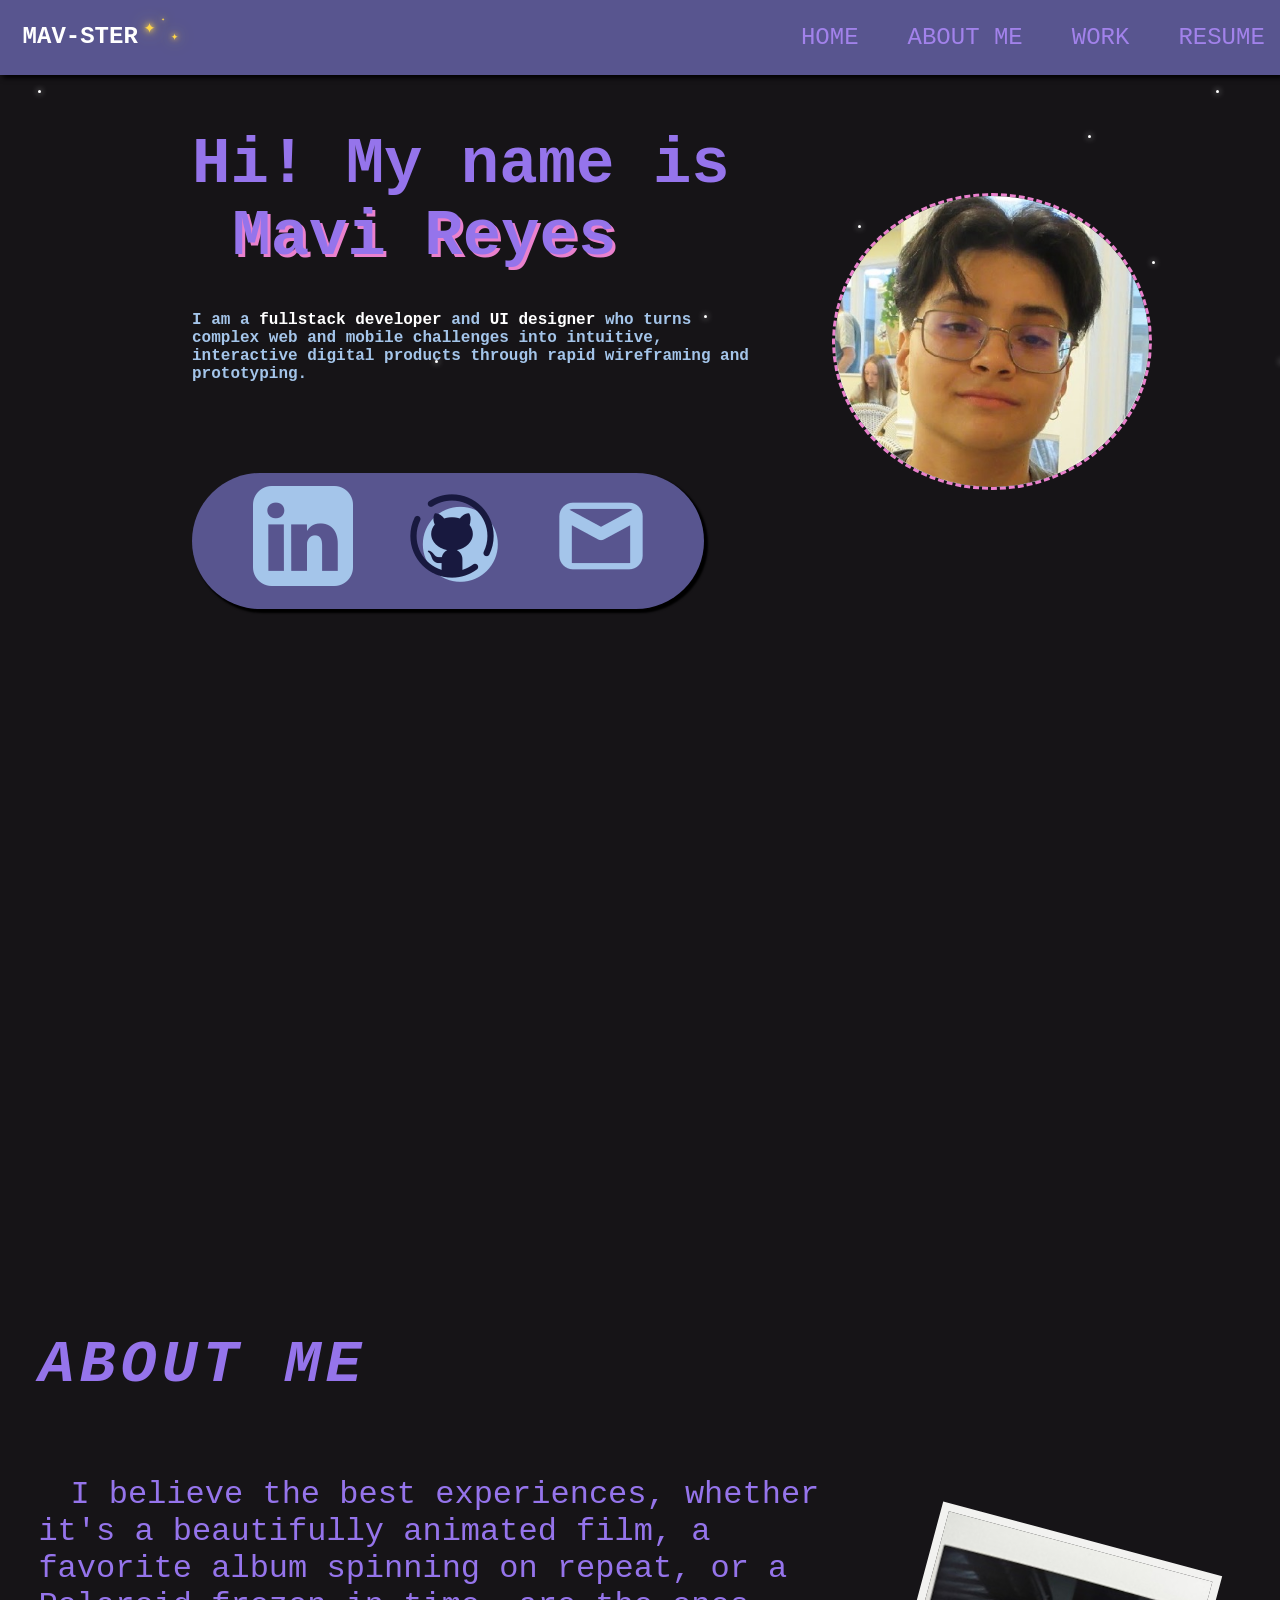
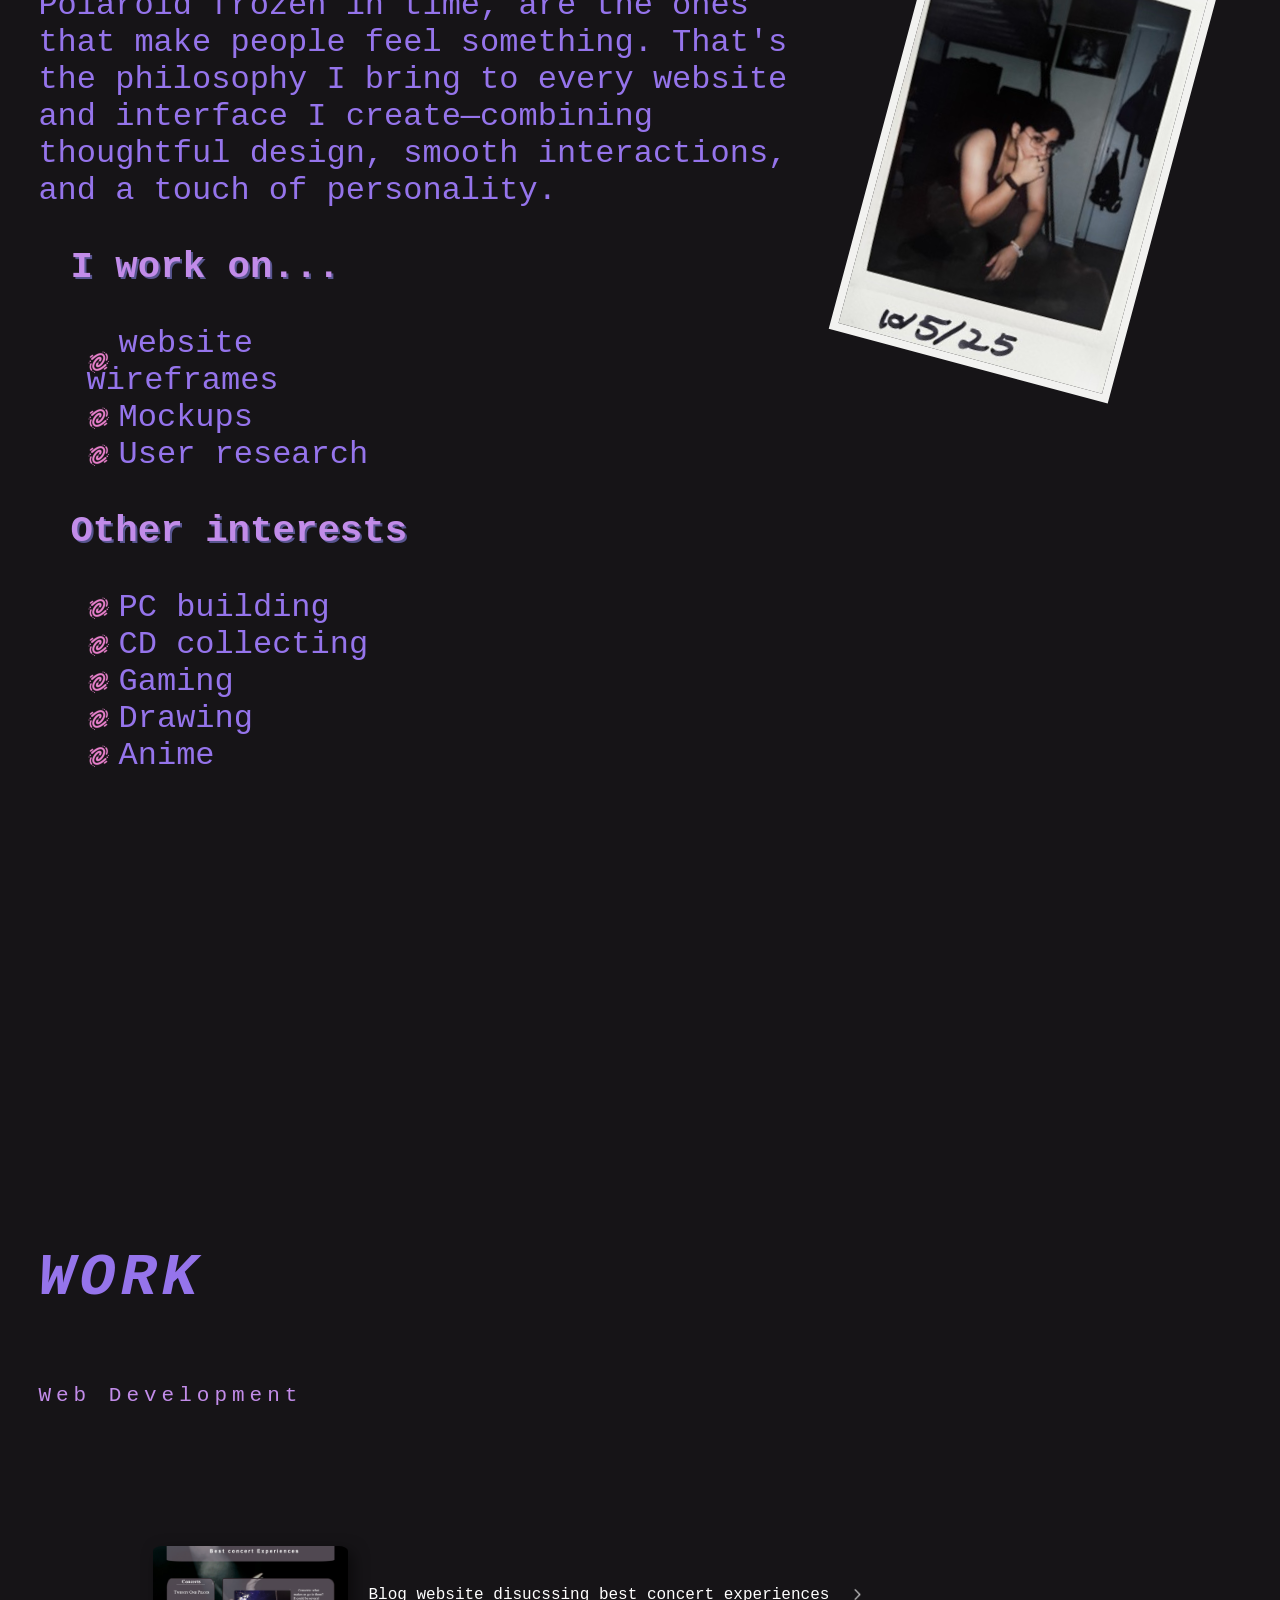
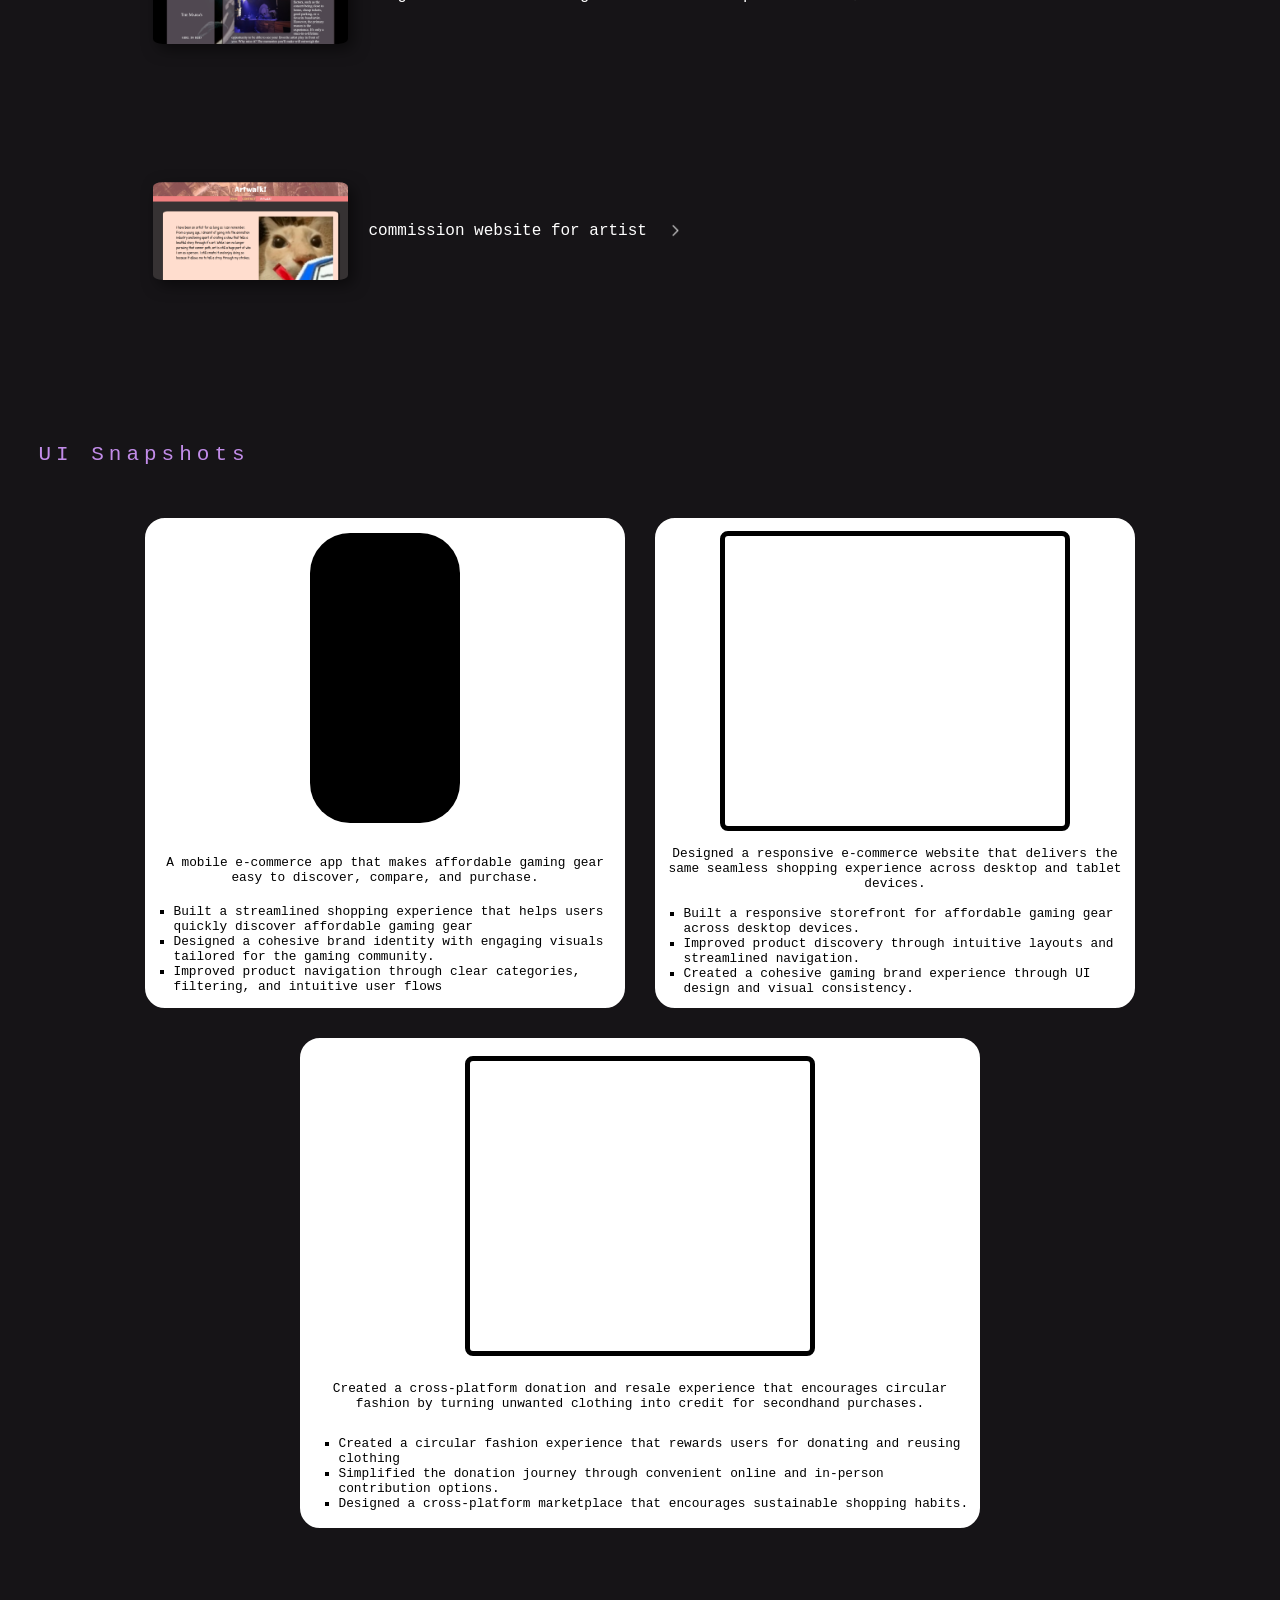
==== index.html @ 976f4dbd "Add files via upload" ====
<!doctype html>
<html>
<head>
<link rel="stylesheet" type="text/css" href="stylesheet.css">
<meta charset="utf-8">
<meta name="viewport" content="width=device-width, initial-scale=1.0">
<title>E-portfolio</title>
</head>

<body>
	<!--
	#CABFE6
		#58558F
		#C28CE9
		#A282EB
		#A4C5EA
		#EA81CD
COLOR PALLETE
-->
<header>
	<h2 id="logo">MAV-STER<span class="star">✦</span><span id="second"><span class="star">✦</span></span><span><span id="third" class="star">✦</span></span></h2>
	<nav>
		<ul>
			<li><a class="underline" href="#top">HOME</a></li>
			<li><a  class="underline" href="#about">ABOUT ME</a></li>
			<li><a class="underline" href="#projects">WORK</a></li>
			<li><a class="underline" href="Mavi-R-Resume.pdf" download="Mavi_R.pdf" title="Resume download">RESUME</a></li>
		</ul>
	</nav>
</header>
	<br id="top"><br><br>
			<img  id="me" src="images/mefr.png" alt="muah">
<h1 id="name">Hi! My name is <br><span id="shadow">Mavi Reyes</span></h1> <!--Maybe I'll animate my name?-->
	<h3 id="position">I am a <span class="role">fullstack developer</span> and <span  class="role">UI designer</span> who turns complex web and mobile challenges into intuitive, interactive digital products through rapid wireframing and prototyping.

</h3>
	<!--<img> of my face, I'll make the photo round-->
	
	<br><br><br><br><br>
<div id="socials-wrapper">
	<ul>
  		<li id="linked"><a href="https://www.linkedin.com/in/mavi-reyes-328201373" title="LINKEDIN profile" target="_blank"><img class="social" src="images/linkedin.png" alt="linked" ></a></li>
  		<li><a href="https://github.com/Mav-ster" title="Github Profile" target="_blank"><img class="social" src="images/github.png" alt="git"  ></a></li>
  		<li><a href="mailto:mavireyes24@gmail.com" title="Email"><img class="social" src="images/gmail.png" alt="email" ></a></li>
	</ul>
</div><!--Customize to make horizantal and make them glow when hovered over -->
	<br><br><br><br><br><br><br><br><br><br><br><br><br><br><br><br><br><br><br><br><br><br><br><br><br><br><br><br><br ><br><br><br><br><br id="about"><br><br><br><br>

	
		<h1 class="more"><i>ABOUT ME</i></h1>
<div id="details-wrapper">
	
	<img  id="poloroid" src="images/1-smalls.jpeg" alt="poloroid1">
	
<p>I believe the best experiences, whether it's a beautifully animated film, a favorite album spinning on repeat, or a Polaroid frozen in time, are the ones that make people feel something. That's the philosophy I bring to every website and interface I create—combining thoughtful design, smooth interactions, and a touch of personality.</p>
	<br>
	
	<h3>I work on...</h3>
	<br>
	<ul>
		<li>website wireframes</li>
		<li>Mockups</li>
		<li>User research</li>
	</ul>
	<br>
<h3><b>Other interests</b></h3>
	<br>
	<ul>
		<li>PC building</li>
		<li>CD collecting</li>
		<li>Gaming</li>
		<li>Drawing</li>
		<li>Anime</li>
	</ul>
</div>
	<br><br><br><br><br><br><br><br><br><br><br><br><br><br><br><br><br><br><br><br><br><br><br><br><br><br><br><br><br><br><br><br><br><br><br><br><br><br><br><br><br><br><br><br><br><br><br><br><br><br><br><br><br><br><br><br><br><br><br><br><br><br><br><br><br><br><br><br><br><br><br ><br><br id="projects"><br><br><br>
	
		<span><h1 class="more"><i>WORK</i></h1></span>
	
		<p class="more"><small>Web Development</small></p>

	<ul id="work">
		<li><a href="final2/final.html" title="project one" target="_blank"><img src="images/blog.png" alt="concerts"> Blog website disucssing best concert experiences<img class="enlarge" src="images/enlarge.png" alt="enlarge"></a></li>
		<li><a href="final/final.php" title="project two"><img src="images/commission.png" alt="drawings"> commission website for artist<img class="enlarge" src="images/enlarge.png" alt="enlarge"></a></li>
	</ul>
		<p class="more"><small>UI Snapshots</small></p>
	<div class="ui-container">
		<div class="box">
			<div id="gif">
			<video id="gif-vid" autoplay muted loop playsinline>
				<source src="vids/mockup1.mp4" type="video/mp4">
				Your browser does not the video tag.
				</video></div>
			<p  class="summary">A mobile e-commerce app that makes affordable gaming gear easy to discover, compare, and purchase.</p>
			<ul>
				<li>Built a streamlined shopping experience that helps users quickly discover affordable gaming gear</li>
				<li>Designed a cohesive brand identity with engaging visuals tailored for the gaming community.</li>
				<li>Improved product navigation through clear categories, filtering, and intuitive user flows</li>
			</ul>
			<!--<p><a class="study" href="#">View case study</a></p> -->
		</div>
		<div class="box">
			<div class="gif">
				<video class="gif-vids" autoplay muted loop playsinline>
				<source src="vids/mockup2.mp4" type="video/mp4">
				Your browser does not the video tag.
				</video>
			</div>
			<p  class="summary">Designed a responsive e-commerce website that delivers the same seamless shopping experience across desktop and tablet devices.</p>
			<ul>
				<li>Built a responsive storefront for affordable gaming gear across desktop devices.</li>
				<li>Improved product discovery through intuitive layouts and streamlined navigation.</li>
				<li>Created a cohesive gaming brand experience through UI design and visual consistency.</li>
			</ul>
			<!--<p><a class="study" href="#">View case study</a></p> -->
		</div>
		<div class="box">
			<div class="gif">
			<video class="gif-vids" autoplay muted loop playsinline>
				<source src="vids/mockup3.mp4" type="video/mp4">
				Your browser does not the video tag.
				</video></div>
			<p class="summary">Created a cross-platform donation and resale experience that encourages circular fashion by turning unwanted clothing into credit for secondhand purchases.</p>
			<ul>
				<li>Created a circular fashion experience that rewards users for donating and reusing clothing</li>
				<li>Simplified the donation journey through convenient online and in-person contribution options.</li>
				<li>Designed a cross-platform marketplace that encourages sustainable shopping habits.</li>
			</ul>
			<!--<p><a class="study" href="#">View case study</a></p> -->
		</div>
	</div>
	<br><br><br><br><br><br><br><br><br>
 <!--Animated photo that will link to the concert project. Make the photo grow when hovered -->
	<div class="sky">
		<span class="shooting-star"></span>
		<span class="shooting-star"></span>
		<span class="shooting-star"></span>
		<span class="shooting-star"></span>
		<span class="shooting-star"></span>
		<span class="shooting-star"></span>
		<span class="shooting-star"></span>
		<span class="shooting-star"></span>
		<span class="shooting-star"></span>
		<span class="shooting-star"></span>
	</div>
</body>
</html>
---- stylesheet.css ----
*{
	box-sizing: border-box;
	margin:0;
	padding:0;

}


header{
	position: sticky;
	top:0;
	z-index: 1000;
}

html{
	scroll-behavior: smooth;
}
body{
	background-color: #161417;
	font-family:Consolas, "Andale Mono", "Lucida Console", "Lucida Sans Typewriter", Monaco, "Courier New", "monospace";
}
/*scrollbar*/
::-webkit-scrollbar{
	display: none;
}
/*----- */
header {
	background-color:#58558F;
    display: grid;
    grid-template-columns:1fr .7fr;
	box-shadow: 3px 3px 5px;
}
#logo{
	color: white;
	margin: 3% 0 0 3%;
	align-self: flex-start;
}
/*star twinkle */
.star{
    display:inline-block;
    margin-left:6px;      
    color:#FFD54A;
    font-size:.8em;
    vertical-align:top;
	position: relative;
    top: -8px;
    animation:twinkle 2s ease-in-out infinite;
    text-shadow:0 0 5px #FFD54A,0 0 10px #FFD54A,0 0 18px #FFD54A;
}
#second{
	font-size: .3em;
}
#third{
	margin-top: 2%;
	font-size: .5em;
}
@keyframes twinkle{
    0%,100%{
        opacity:.6;
        transform:scale(.9);
        text-shadow:
            0 0 4px #FFD54A,
            0 0 8px #FFD54A;
    }

    50%{
        opacity:1;
        transform:scale(1.25);
        text-shadow:
            0 0 8px #FFD54A,
            0 0 16px #FFD54A,
            0 0 28px #fff;
    }
/*END */	
}
#name{
	color:#9574EB;
	font-size: 4em;
	margin-left: 15%;
	animation-name: slideDownAnimation;
  	animation-duration: 1s;
  	animation-timing-function: cubic-bezier(0.68,-0.55,0.27,1.55);
  	animation-iteration-count: 1;
  	animation-direction: normal;
  	animation-fill-mode: both;
}
#shadow{
	text-shadow: 3px 3px #EA81CD;
	margin-left: 3.7%;
}
nav ul{
	display: flex;
	list-style:none;
	gap:1px;
}

nav a:link{
	text-decoration: none;
	margin:1em;
	font-size: 1.5em;
	color:#A282EB;
	transition: .2s ease-out;
	position: relative;
	top:0;
	display: block;
}

nav ul a{
	width:100%;
	height:45%;
}

nav a:visited{
	color:#A4C5EA;
}

nav a:hover{
	color:#EA81CD;
}
.underline{
	position:relative;
	display: inline-block;
	text-align: center;
}
.underline::after {
	content:'';
	height:3%;
	width:45%;
	background-color:#EA81CD;
	position:absolute;
	left:0;
	transform: translateX(58%);
	bottom:1px;
	opacity:0;
	transition: all 0.2s ease-out;
	pointer-events:none;
}
.underline:hover::after{
	opacity:1;
}

nav a:active{
	top:3px;
}
/*Social links */
#socials-wrapper ul{
	list-style: none;
	display:flex;
	justify-content: flex-start;
	font-size: 2em;
	background-color: rgba(88,85,143,100);
	width:40%;
	height:auto;
	border-radius: 90px;
	margin-left: 15%;
	padding:1%;
	box-shadow: 3px 3px 2px 1px black;
	
}
@keyframes slideupAnimation{
	0% {transform:translatey(100px);
	opacity:0;}
	100%{ transform:translatey(0);
	opacity:1;}
}

#socials-wrapper li{
	margin-left: 10%;
	animation-name:slideupAnimation;
	animation-duration: 1s;
	animation-timing-function:cubic-bezier(0.68,-0.55,0.27,1.55);
	animation-iteration-count: 1;
	animation-direction: normal;
	animation-fill-mode:both;
}
#socials-wrapper a:link{
	text-decoration: none;
	position: relative;
	top:0;
	transition: .2s ease-in-out;
}
#socials-wrapper a:active{
	top:3px;
}
/* images of myself animations */
@keyframes slideDownAnimation {
  0% { transform: translateY(-100px); opacity: 0; }
  100% { transform: translateY(0); opacity: 1; }
}
#me{
	margin-top: 5%;
	margin-right: 10%;
	float: right;
	width:25%;
	height:auto;
	border-radius: 50%;
	border:#EA81CD 3px dashed;
	animation-name: slideDownAnimation;
  	animation-duration: 1s;
  	animation-timing-function: cubic-bezier(0.68,-0.55,0.27,1.55);
  	animation-iteration-count: 1;
  	animation-direction: normal;
  	animation-fill-mode: both;
}

/*end */

.social{
	width:100%;
	height:auto;
	transition: 0.2s ease-in-out;
}
.social:hover{
	transform: scale(1.2);
}
#position{
	color:#A4C5EA;
	width:45%;
	font-size: 1em;
	margin-top:3%;
	margin-left:15%;
	animation-name: slideDownAnimation;
  	animation-duration: 1s;
  	animation-timing-function: cubic-bezier(0.68,-0.55,0.27,1.55);
  	animation-iteration-count: 1;
  	animation-direction: normal;
  	animation-fill-mode: both;
}
.more{
	margin:3%;
	font-size: 3.75em;
	color:#9574EB;;
	letter-spacing: 5px;

}
.more small{
	font-size: 35%;
	color:#C28CE9;
}
#details-wrapper{
	font-size: 2em;
	color:#9574EB;;
	margin:3%;
	float: left;
	text-indent: 1em;
}
#details-wrapper h3{
	color:#C28CE9;
	text-shadow: 2px 2px #58558F;
}
#details-wrapper  li {
	background-image:url("images/nebula.png");
	background-repeat: no-repeat;
	background-position: 0;
	list-style: none;
	margin-left: 4%;
	width: 30%;
}
#details-wrapper li:hover{
	background-color:rgba(88,85,143,0.65); 
	color:#EA81CD;
	background-size:1em;
	border-radius: 3em;
}
#poloroid{
	width:30%;
	height:auto;
	border: 10px solid #F2F2F0;
	float:right;
	margin-right: 3%;
	transform: rotate(15deg) scale(.8);
	transition: .3s ease-out;
}
#poloroid:hover{
	transform: scale(1);
}

#work  li a{
	color:white;
	 display: flex;
    align-items: center;   /* vertically centers text with image */
    gap: 20px;             /* space between image and text */
    text-decoration: none;
}
#work{
	display: grid;
    grid-template-rows: 1fr;
    gap: 85px;
	margin-left: 5%;
	padding:5%;
	width:75%;
}
#work li:hover{
	position:relative;
	background-color:#363538;
	border-bottom: solid white 3px;
}
#work li{
	list-style: none;
	border-bottom: 3px solid transparent;
	padding:3%;
	display: block;
}
#work img:not(.enlarge){
	height:auto;
	width:25%;
	box-shadow: 5px 5px 15px 0px rgba(0, 0, 0, 0.50);
	border-radius: 5%;
	transition: .3s ease-in-out;
}
#work img:not(.enlarge):hover{
	transform:scale(1.1);
}
#work .enlarge{
	 width: 15px;
    height: auto;
	transition: transform .2s ease;
   
    
}
#work li:hover .enlarge {
    transform: translateX(125px);
}
/*Animation and bold added to job titles */
.role{
	color:white;
}
/*shooting stars background */
.sky{
	position: fixed;
    inset: 0;
    overflow: hidden;
    pointer-events: none;
    z-index: -10000;
}
.shooting-star{
    position: absolute;
    width: 3px;
    height: 3px;
    background: white;
    border-radius: 50%;
    box-shadow: 0 0 6px white;
    animation: shoot 6s linear infinite;
}
@keyframes shoot{

    0%{
        transform:translate(0,0);
        opacity:0;
    }

    10%{
        opacity:1;
    }

    100%{
        transform:translate(-700px,700px);
        opacity:0;
    }

}
.shooting-star:nth-child(1){
    top:10%;
    left:95%;
    animation-delay:0s;
}

.shooting-star:nth-child(2){
    top:29%;
    left:90%;
    animation-delay:2s;
}

.shooting-star:nth-child(3){
    top:40%;
    left:100%;
    animation-delay:5s;
}

.shooting-star:nth-child(4){
    top:5%;
    left:80%;
    animation-delay:0s;
}

.shooting-star:nth-child(5){
    top:15%;
    left:85%;
    animation-delay:0s;
}
.shooting-star:nth-child(6){
    top:10%;
    left:3%;
    animation-delay:0s;
}

.shooting-star:nth-child(7){
    top:25%;
    left:67%;
    animation-delay:2s;
}

.shooting-star:nth-child(8){
    top:40%;
    left:34%;
    animation-delay:5s;
}

.shooting-star:nth-child(9){
    top:5%;
    left:10%;
    animation-delay:0s;
}

.shooting-star:nth-child(10){
    top:35%;
    left:55%;
    animation-delay:0s;
}
/*UI design projects */
.ui-container{
	display: grid;
	gap:30px;
	grid-template-columns:repeat(2, 480px);
	justify-content: center;
	margin-top: 40px;
}
.box{
	display: grid;
    grid-template-rows: auto auto;
    justify-items: center;
	align-items: center;
	overflow:hidden;
	 border: 5px solid white;
    border-radius: 20px;
   	width: 100%;
    max-width: 680px;
    height: 490px;
	background-color: white;
	font-size: .8em;
}
.box ul{
	padding-left: 5%;
}
.box li{
	list-style: square;
}
.gif{
	overflow: hidden;
	border: 5px solid black;
	border-radius: 8px;
	width:350px;
	height:300px;
	
}
#gif{
	overflow:hidden;
	display: block;
	border: 5px solid transparent;
	width: 150px;
	height: 290px;
	border-radius: 40px 40px 40px;
	margin: 0 auto 1em;
	background-color: black;
	
}
#gif-vid{
	display: block;
	object-position:50% 20%;
	object-fit:cover;
	width:100%;
	height:100%;
	z-index: -1;
	margin-bottom:15%;
}
.gif-vids{
	display:block;
	object-fit: cover;
	object-position: 50% 50%;
	width:100%;
	height:100%;
}
.summary{
	text-align: center;
}
.box:nth-child(3){
	justify-self: center;
	grid-column: span 2;
}
/*case study links */
.study:link{
	color:white;
	text-decoration: none;
	background-color:#58558f;
	border-radius:10px;
	padding:5%;
	display:inline-flex;
	white-space:nowrap;
	transition: transform .3s ease ;
}
.study:visited{
	color:#C28CE9;
}
.study:hover{
	background-color:#353357;
}
.study:active{
	transform:translateY(3px);
}
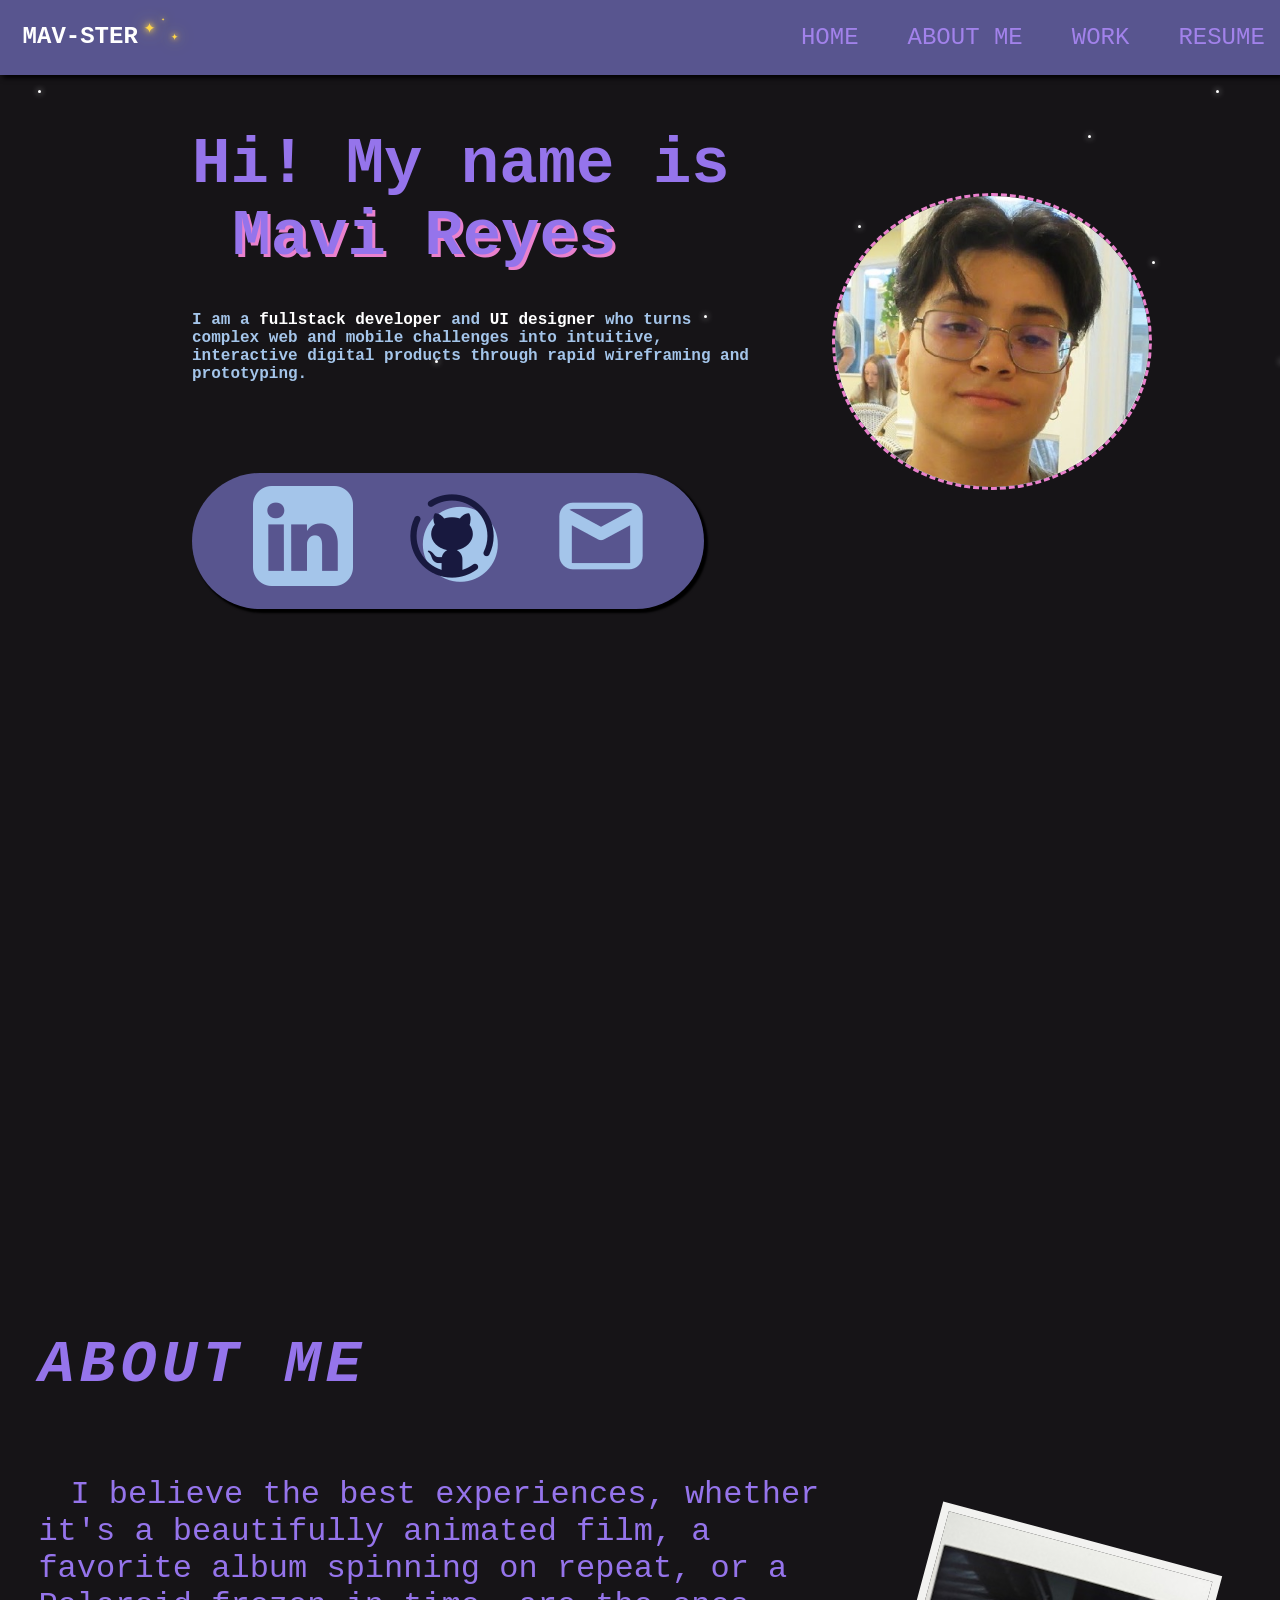
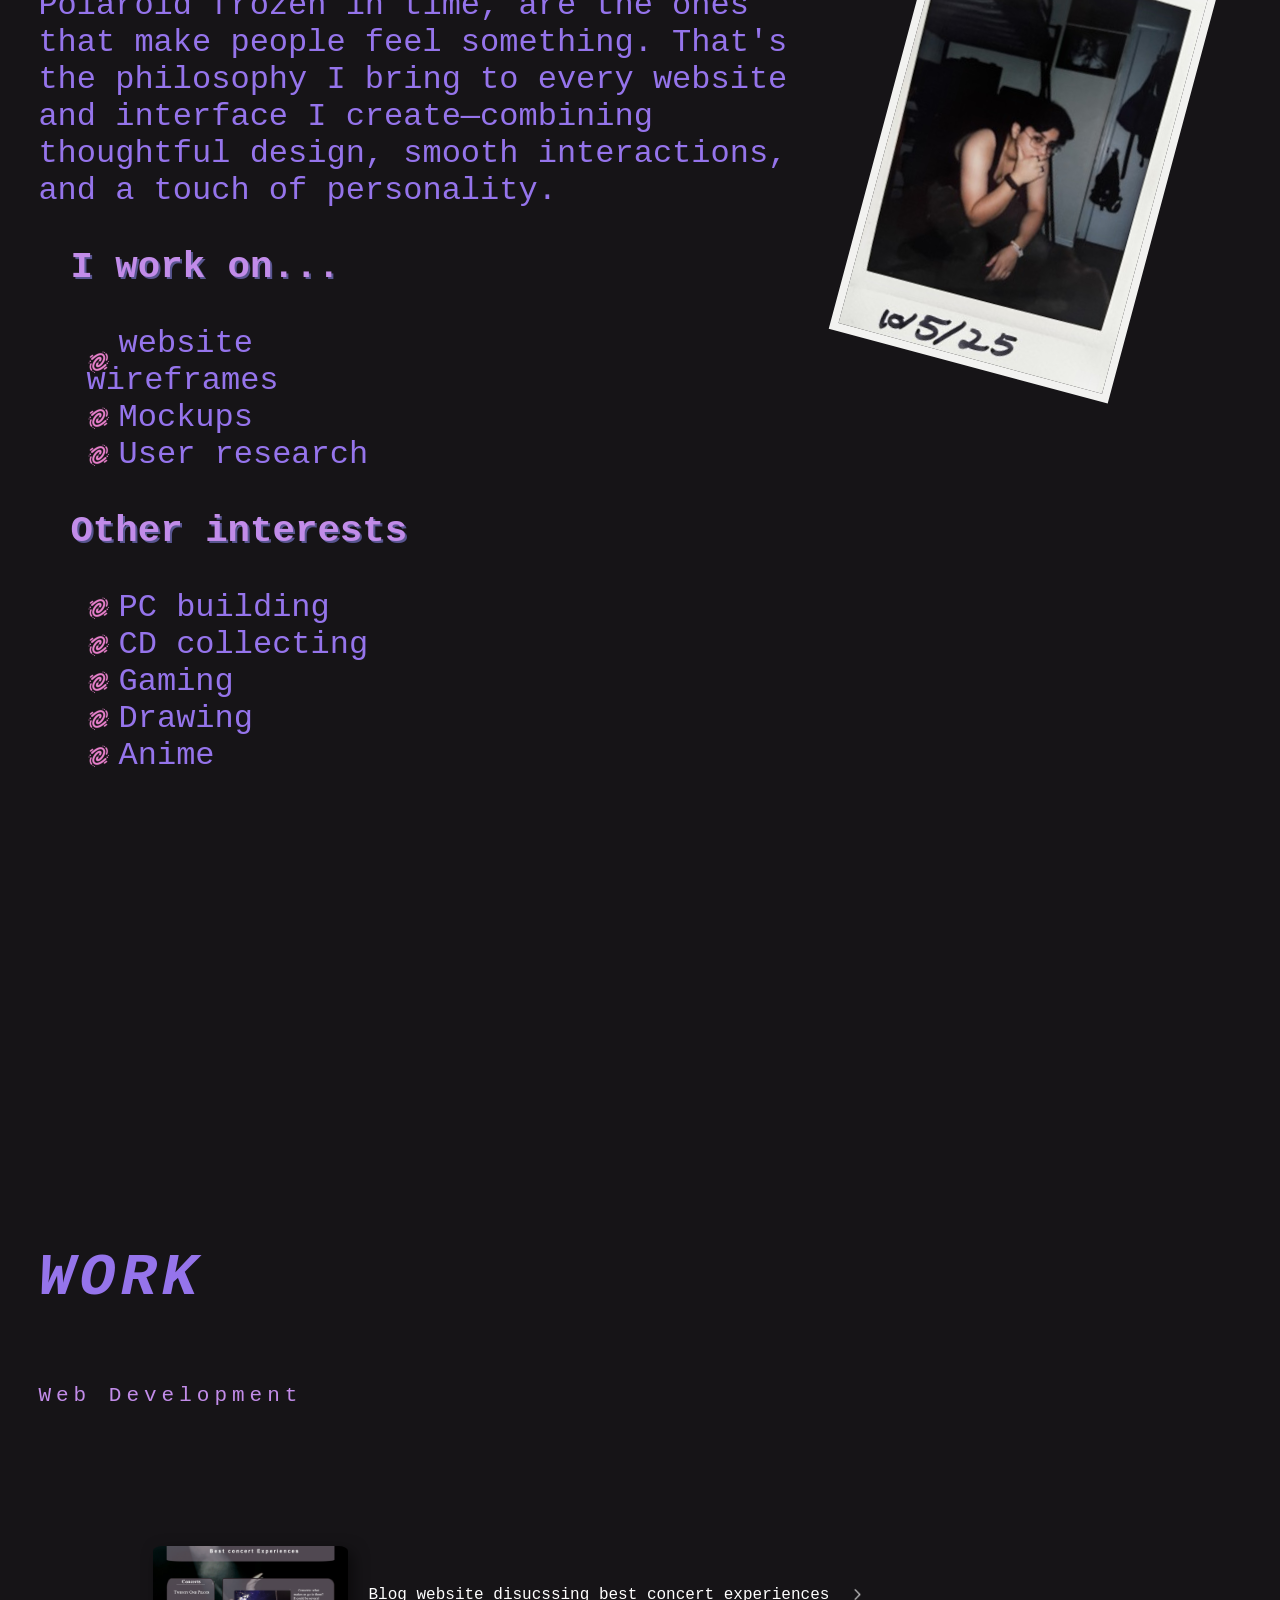
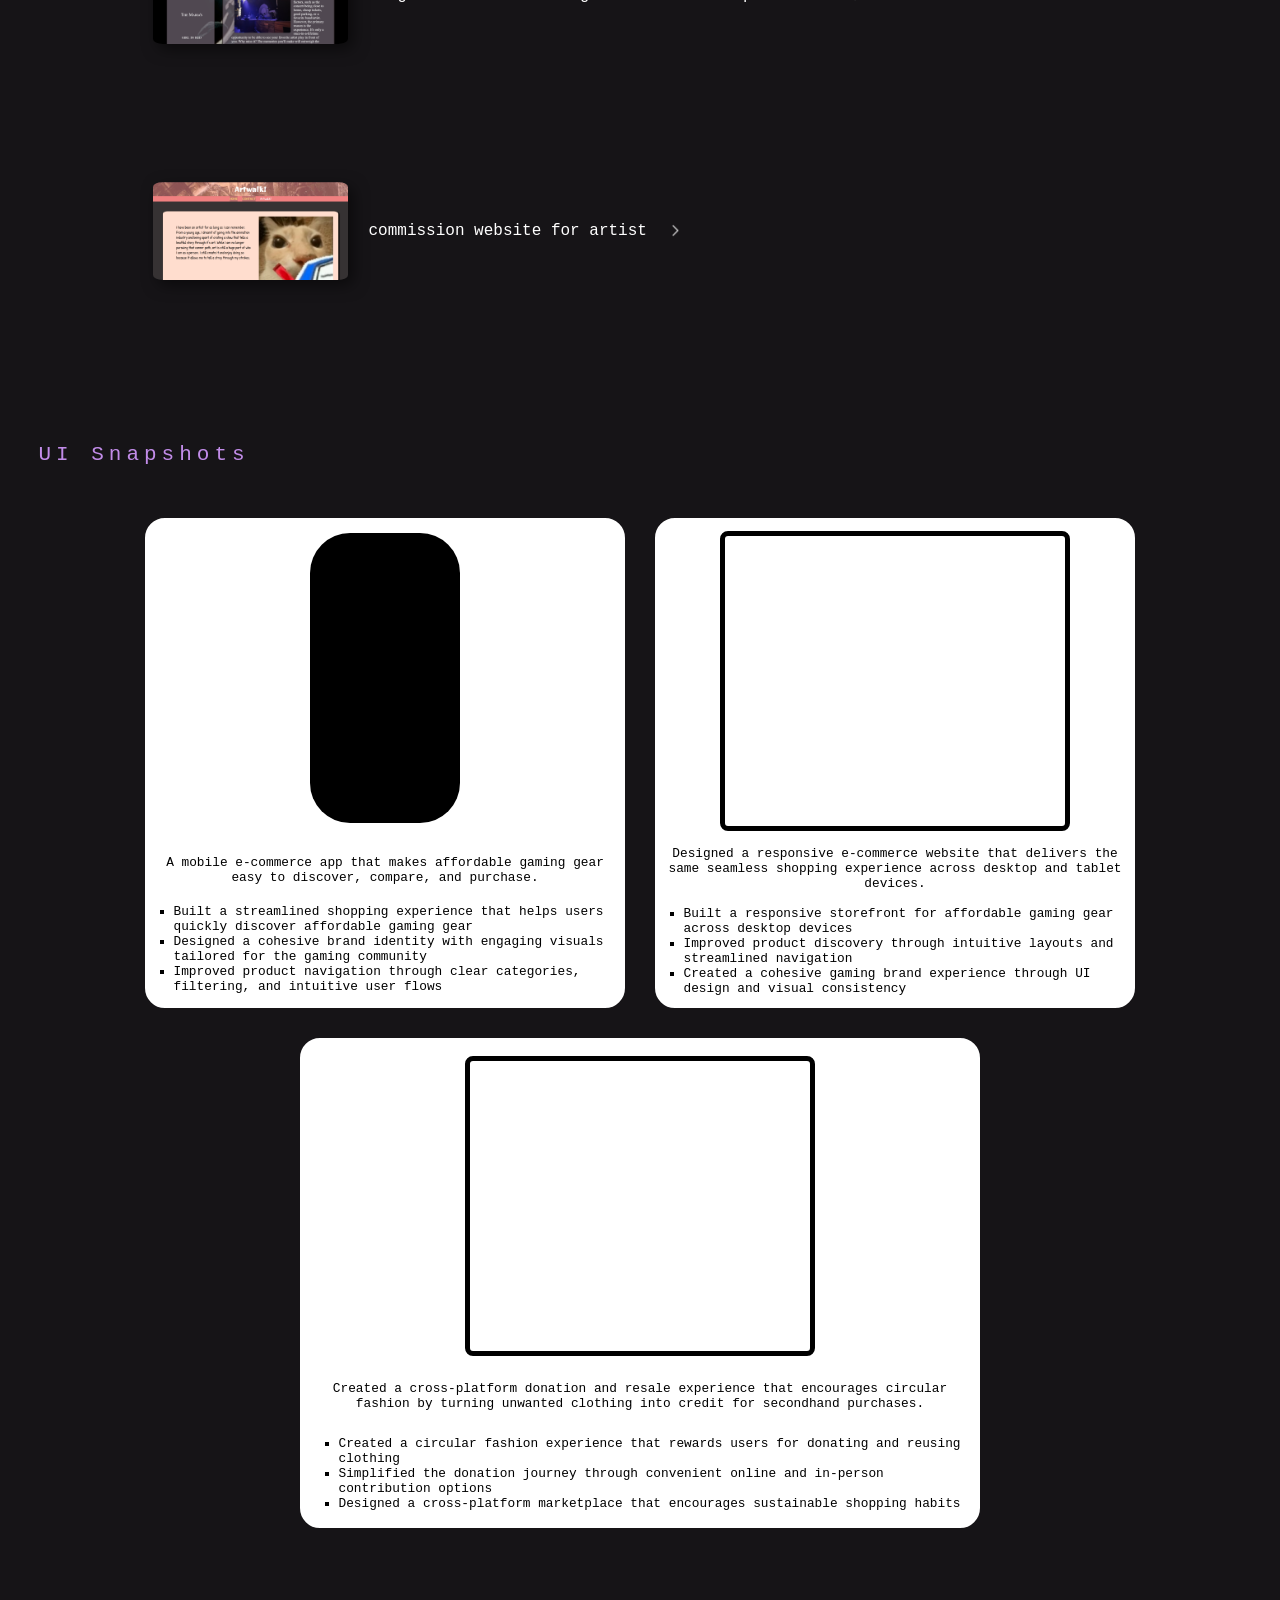
==== commit 487f89f1: "Fix HTML encoding issues in index.html" ====
--- a/index.html
+++ b/index.html
@@ -81,7 +81,7 @@
 
 	<ul id="work">
 		<li><a href="final2/final.html" title="project one" target="_blank"><img src="images/blog.png" alt="concerts"> Blog website disucssing best concert experiences<img class="enlarge" src="images/enlarge.png" alt="enlarge"></a></li>
-		<li><a href="final/final.php" title="project two"><img src="images/commission.png" alt="drawings"> commission website for artist<img class="enlarge" src="images/enlarge.png" alt="enlarge"></a></li>
+		<li><a href="https://mav-ster.xo.je/final/final.php?id=main.php" title="project two" target="_blank"><img src="images/commission.png" alt="drawings"> commission website for artist<img class="enlarge" src="images/enlarge.png" alt="enlarge"></a></li>
 	</ul>
 		<p class="more"><small>UI Snapshots</small></p>
 	<div class="ui-container">
@@ -94,7 +94,7 @@
 			<p  class="summary">A mobile e-commerce app that makes affordable gaming gear easy to discover, compare, and purchase.</p>
 			<ul>
 				<li>Built a streamlined shopping experience that helps users quickly discover affordable gaming gear</li>
-				<li>Designed a cohesive brand identity with engaging visuals tailored for the gaming community.</li>
+				<li>Designed a cohesive brand identity with engaging visuals tailored for the gaming community</li>
 				<li>Improved product navigation through clear categories, filtering, and intuitive user flows</li>
 			</ul>
 			<!--<p><a class="study" href="#">View case study</a></p> -->
@@ -108,9 +108,9 @@
 			</div>
 			<p  class="summary">Designed a responsive e-commerce website that delivers the same seamless shopping experience across desktop and tablet devices.</p>
 			<ul>
-				<li>Built a responsive storefront for affordable gaming gear across desktop devices.</li>
-				<li>Improved product discovery through intuitive layouts and streamlined navigation.</li>
-				<li>Created a cohesive gaming brand experience through UI design and visual consistency.</li>
+				<li>Built a responsive storefront for affordable gaming gear across desktop devices</li>
+				<li>Improved product discovery through intuitive layouts and streamlined navigation</li>
+				<li>Created a cohesive gaming brand experience through UI design and visual consistency</li>
 			</ul>
 			<!--<p><a class="study" href="#">View case study</a></p> -->
 		</div>
@@ -123,8 +123,8 @@
 			<p class="summary">Created a cross-platform donation and resale experience that encourages circular fashion by turning unwanted clothing into credit for secondhand purchases.</p>
 			<ul>
 				<li>Created a circular fashion experience that rewards users for donating and reusing clothing</li>
-				<li>Simplified the donation journey through convenient online and in-person contribution options.</li>
-				<li>Designed a cross-platform marketplace that encourages sustainable shopping habits.</li>
+				<li>Simplified the donation journey through convenient online and in-person contribution options</li>
+				<li>Designed a cross-platform marketplace that encourages sustainable shopping habits</li>
 			</ul>
 			<!--<p><a class="study" href="#">View case study</a></p> -->
 		</div>
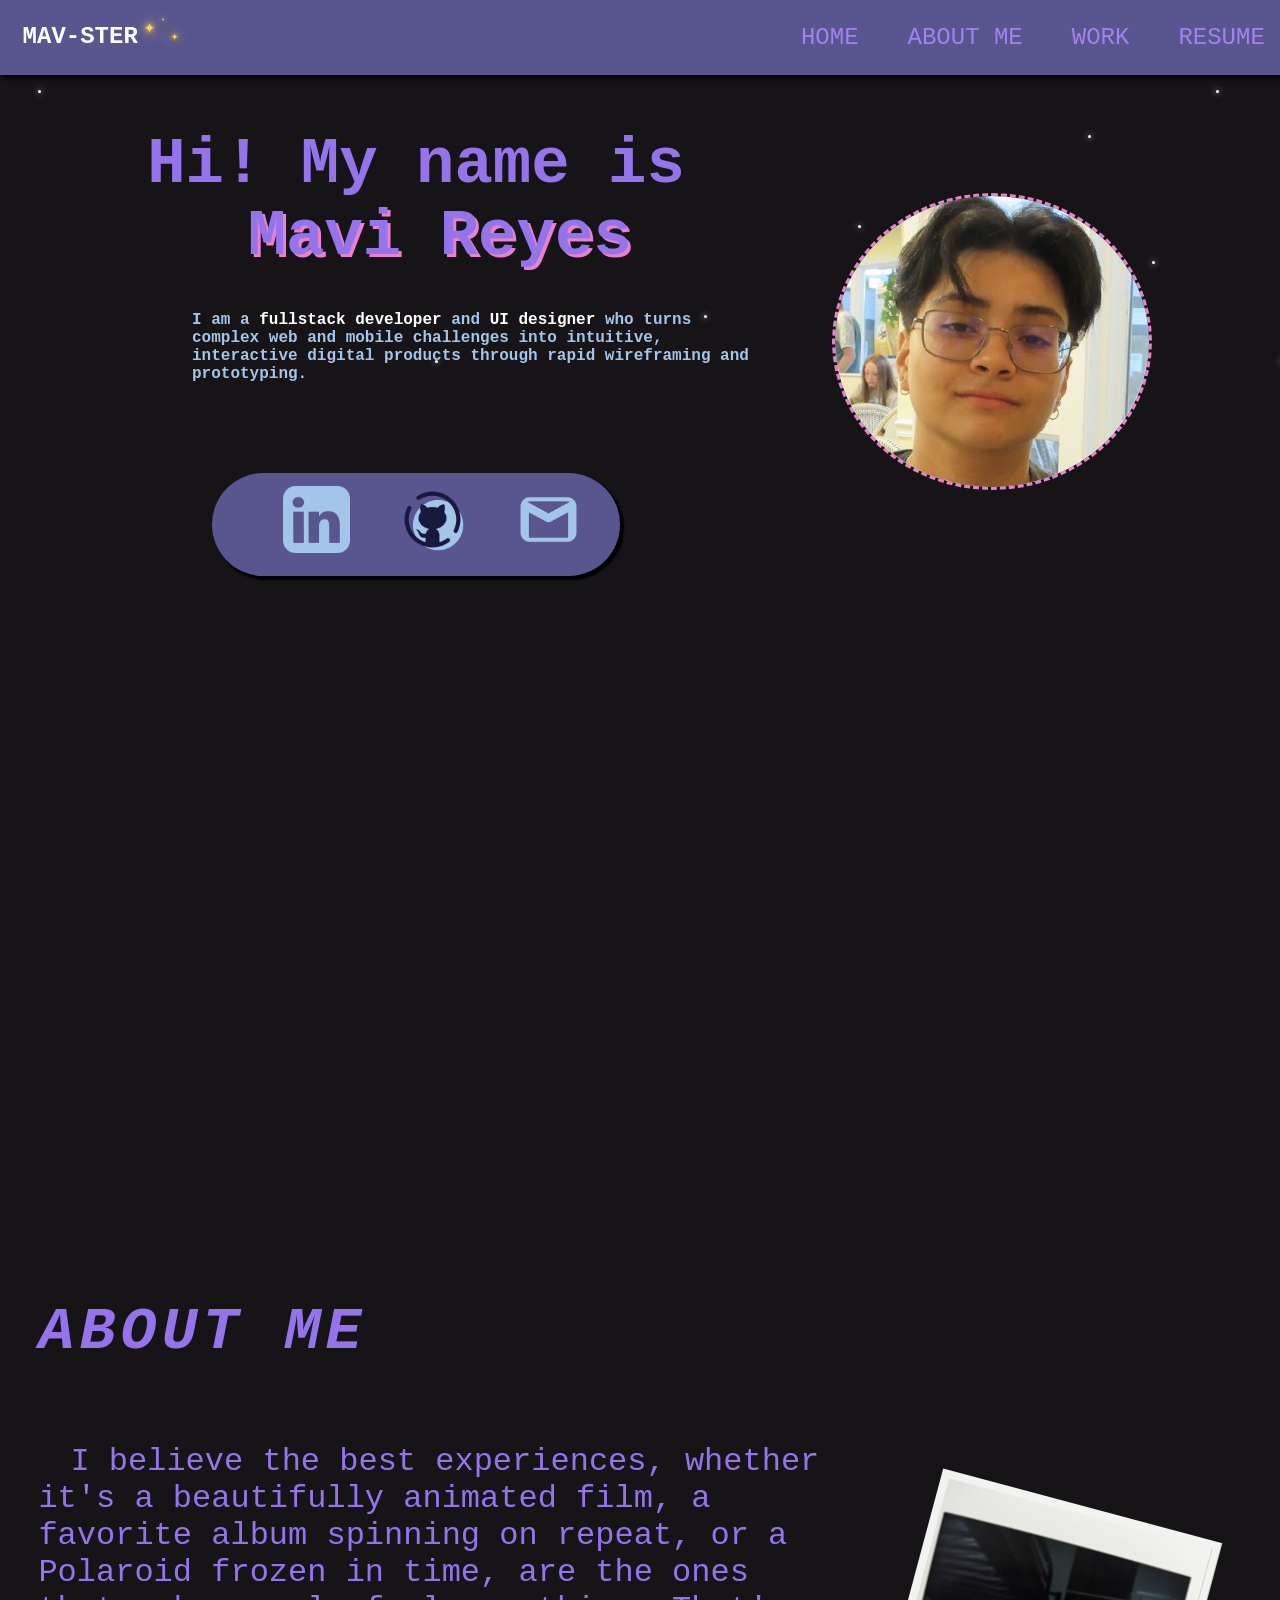
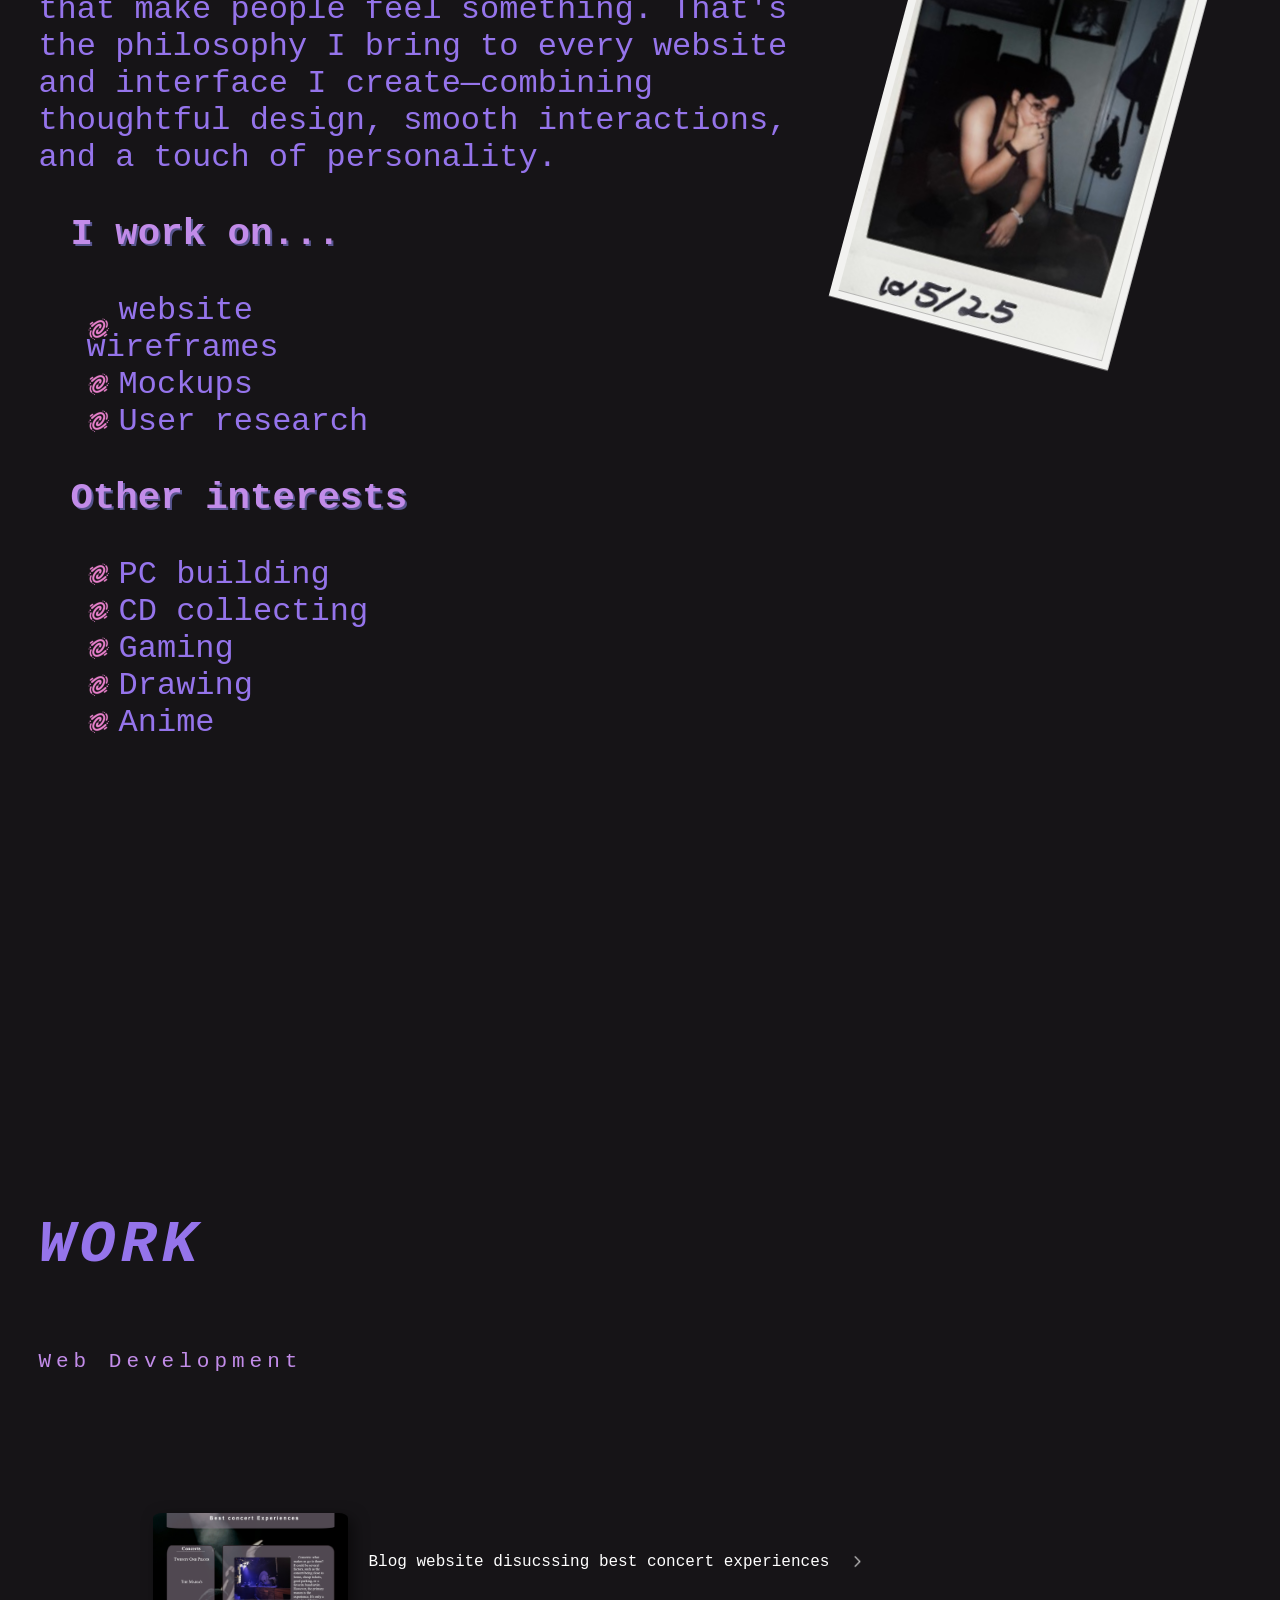
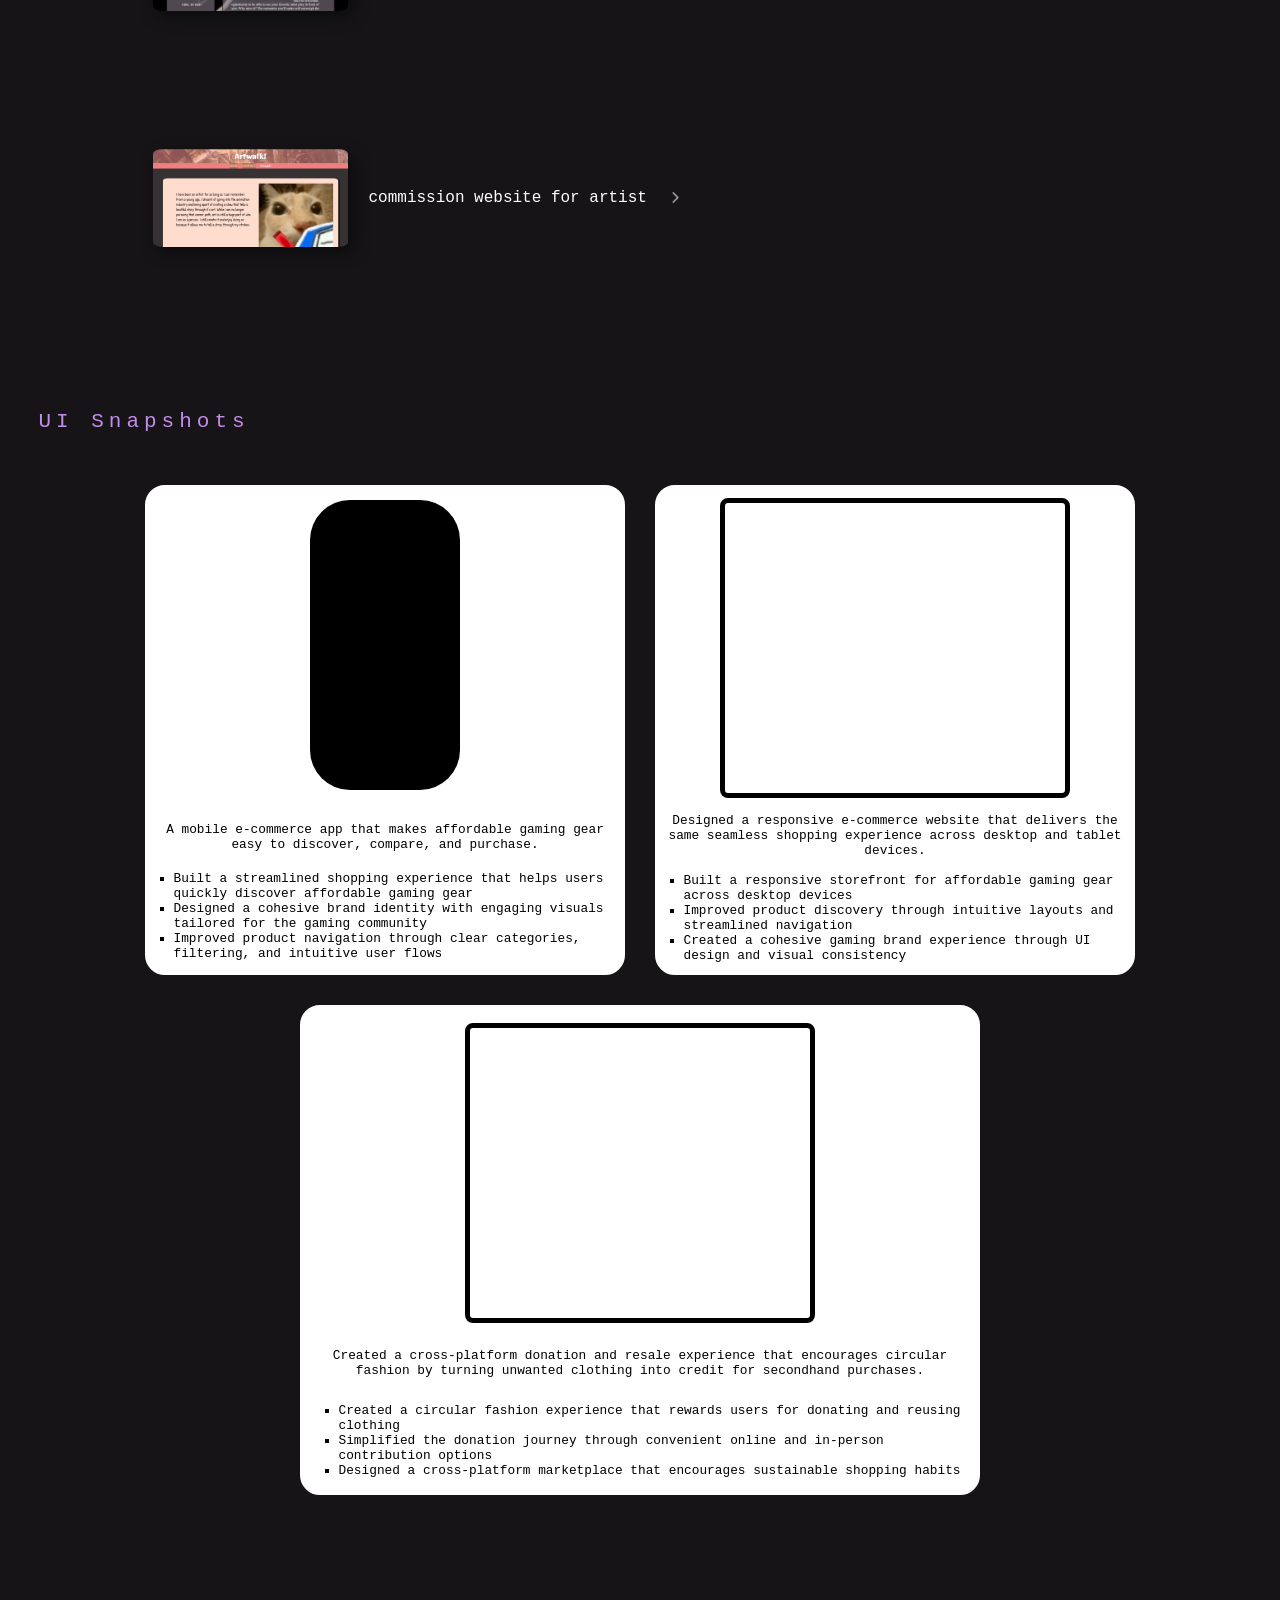
==== commit 545a8194: "Add files via upload" ====
--- a/index.html
+++ b/index.html
@@ -30,6 +30,7 @@
 </header>
 	<br id="top"><br><br>
 			<img  id="me" src="images/mefr.png" alt="muah">
+	
 <h1 id="name">Hi! My name is <br><span id="shadow">Mavi Reyes</span></h1> <!--Maybe I'll animate my name?-->
 	<h3 id="position">I am a <span class="role">fullstack developer</span> and <span  class="role">UI designer</span> who turns complex web and mobile challenges into intuitive, interactive digital products through rapid wireframing and prototyping.
 
--- a/stylesheet.css
+++ b/stylesheet.css
@@ -74,9 +74,10 @@
 /*END */	
 }
 #name{
+	margin:0;
 	color:#9574EB;
-	font-size: 4em;
-	margin-left: 15%;
+	font-size: clamp(2em, 5vw, 5em);
+	text-align: center;
 	animation-name: slideDownAnimation;
   	animation-duration: 1s;
   	animation-timing-function: cubic-bezier(0.68,-0.55,0.27,1.55);
@@ -107,7 +108,6 @@
 
 nav ul a{
 	width:100%;
-	height:45%;
 }
 
 nav a:visited{
@@ -128,8 +128,8 @@
 	width:45%;
 	background-color:#EA81CD;
 	position:absolute;
-	left:0;
-	transform: translateX(58%);
+	left:50%;
+	transform: translateX(-50%);
 	bottom:1px;
 	opacity:0;
 	transition: all 0.2s ease-out;
@@ -149,11 +149,12 @@
 	justify-content: flex-start;
 	font-size: 2em;
 	background-color: rgba(88,85,143,100);
-	width:40%;
+	width:fit-content;
 	height:auto;
 	border-radius: 90px;
-	margin-left: 15%;
-	padding:1%;
+	margin:0 auto;
+	padding:1% 3%;
+	gap:1rem;
 	box-shadow: 3px 3px 2px 1px black;
 	
 }
@@ -174,6 +175,7 @@
 	animation-fill-mode:both;
 }
 #socials-wrapper a:link{
+	text-align: center;
 	text-decoration: none;
 	position: relative;
 	top:0;
@@ -187,14 +189,17 @@
   0% { transform: translateY(-100px); opacity: 0; }
   100% { transform: translateY(0); opacity: 1; }
 }
+
 #me{
 	margin-top: 5%;
 	margin-right: 10%;
 	float: right;
 	width:25%;
+	max-width:600px;
 	height:auto;
 	border-radius: 50%;
 	border:#EA81CD 3px dashed;
+	flex-shrink:0;
 	animation-name: slideDownAnimation;
   	animation-duration: 1s;
   	animation-timing-function: cubic-bezier(0.68,-0.55,0.27,1.55);
@@ -216,7 +221,7 @@
 #position{
 	color:#A4C5EA;
 	width:45%;
-	font-size: 1em;
+	font-size:clamp(1em, 1vw, 2em);
 	margin-top:3%;
 	margin-left:15%;
 	animation-name: slideDownAnimation;
@@ -506,4 +511,41 @@
 }
 .study:active{
 	transform:translateY(3px);
-}+}
+/*mobile screens */
+@media (max-width: 600px) {
+	header{
+		grid-template-columns: 1fr;
+		padding: 2% 0;
+	}
+	#logo{
+		margin: 3% 0 0 5%;
+		font-size: 1em;
+	}
+	nav ul{
+		flex-wrap: nowrap;
+		justify-content: center;
+		gap: 0;
+		padding-right: 0;
+	}
+	nav a:link{
+		margin: 0 0.4em;
+		font-size: 0.85em;
+	}
+	.underline::after{
+		width: 70%;
+	}
+	.ui-container{
+		grid-template-columns: 1fr;
+		gap: 20px;
+		padding: 0 5%;
+	}
+	.box{
+		height: auto;
+		min-height: 490px;
+		padding: 1em 0;
+	}
+	.box:nth-child(3){
+		grid-column: span 1;
+	}
+}
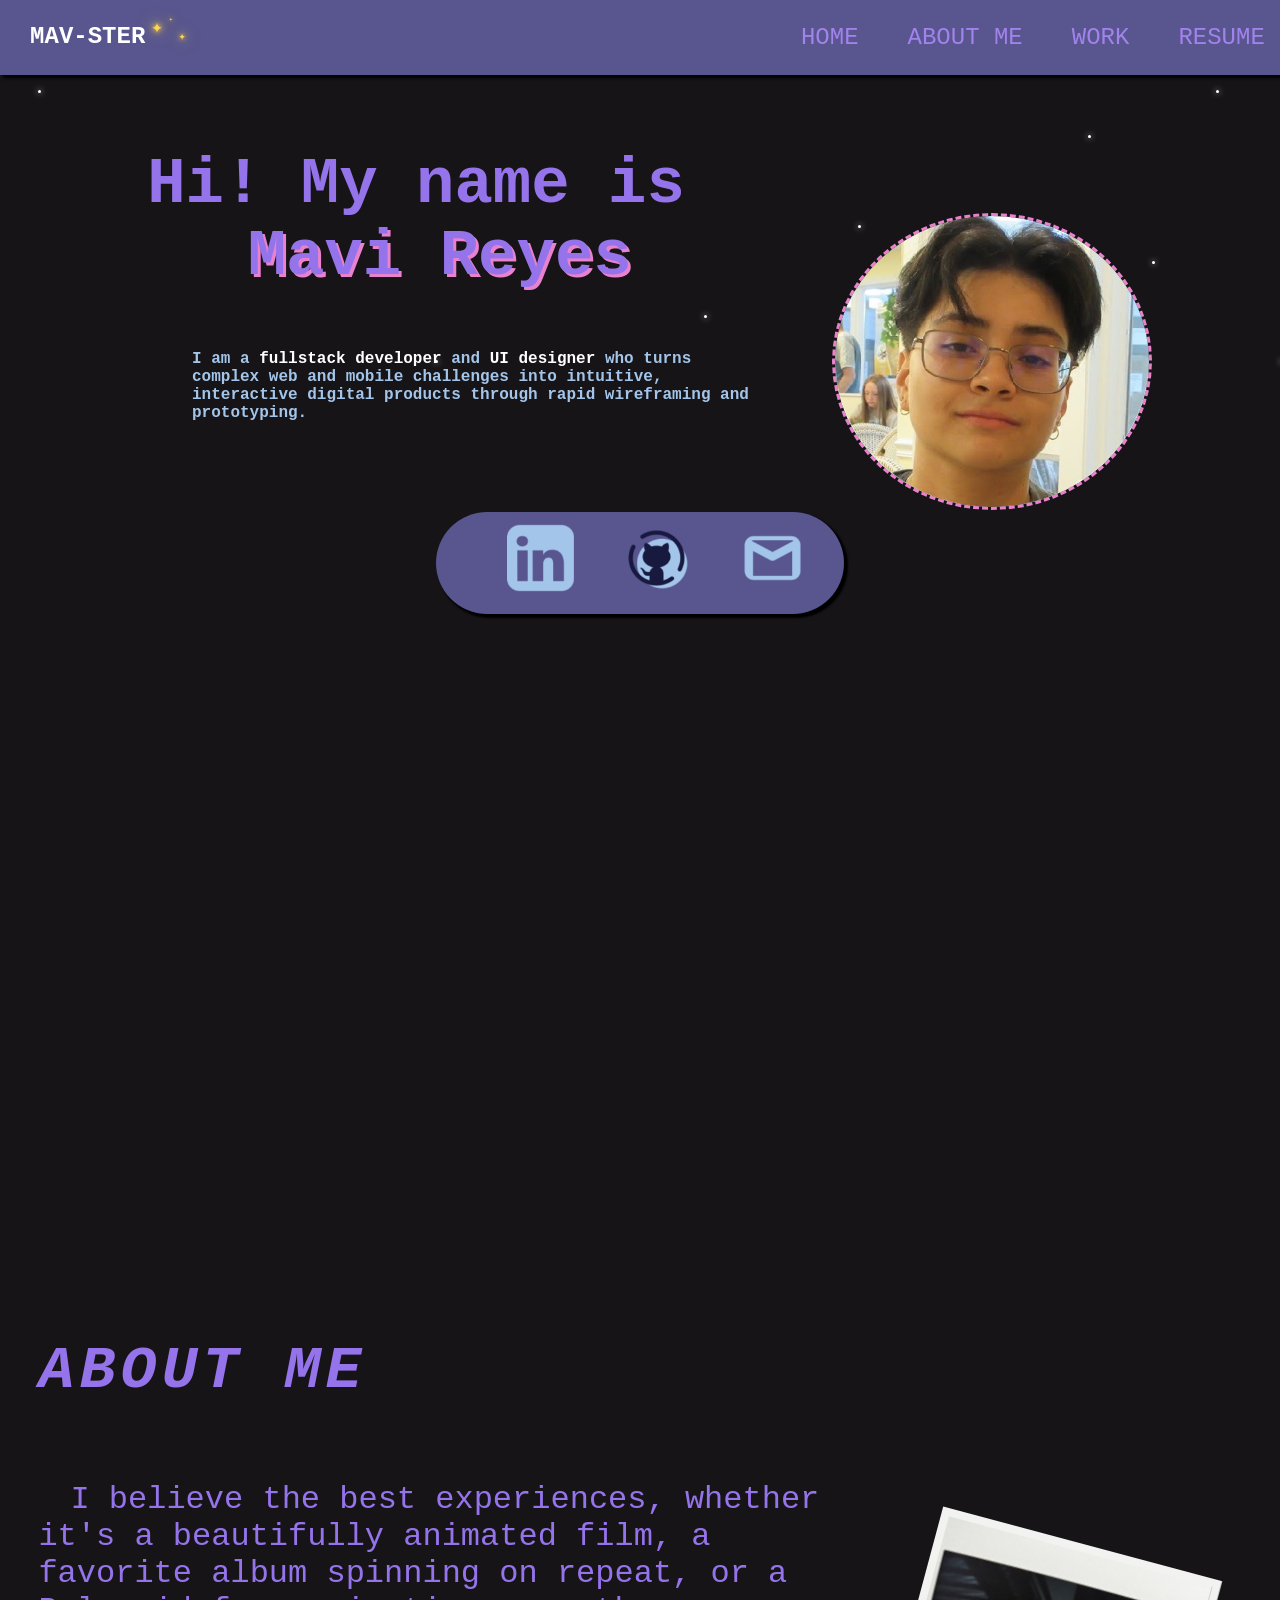
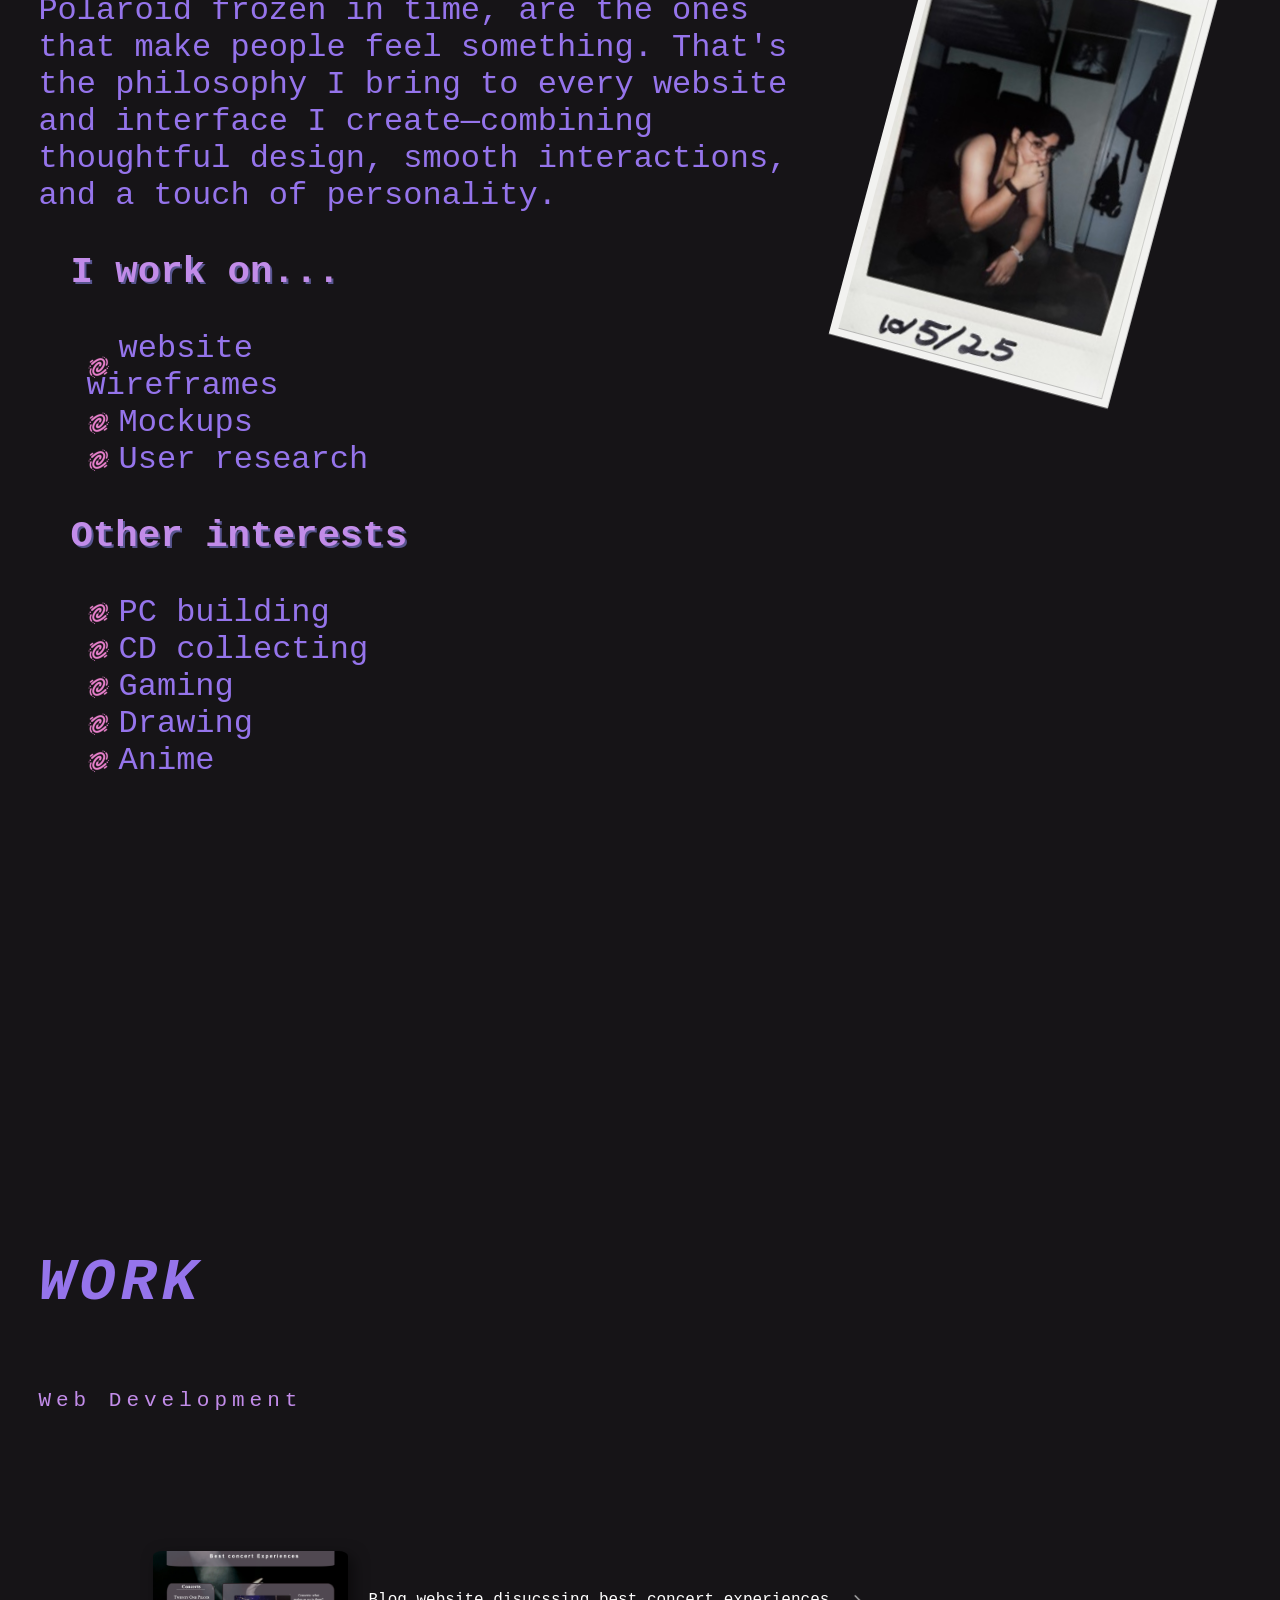
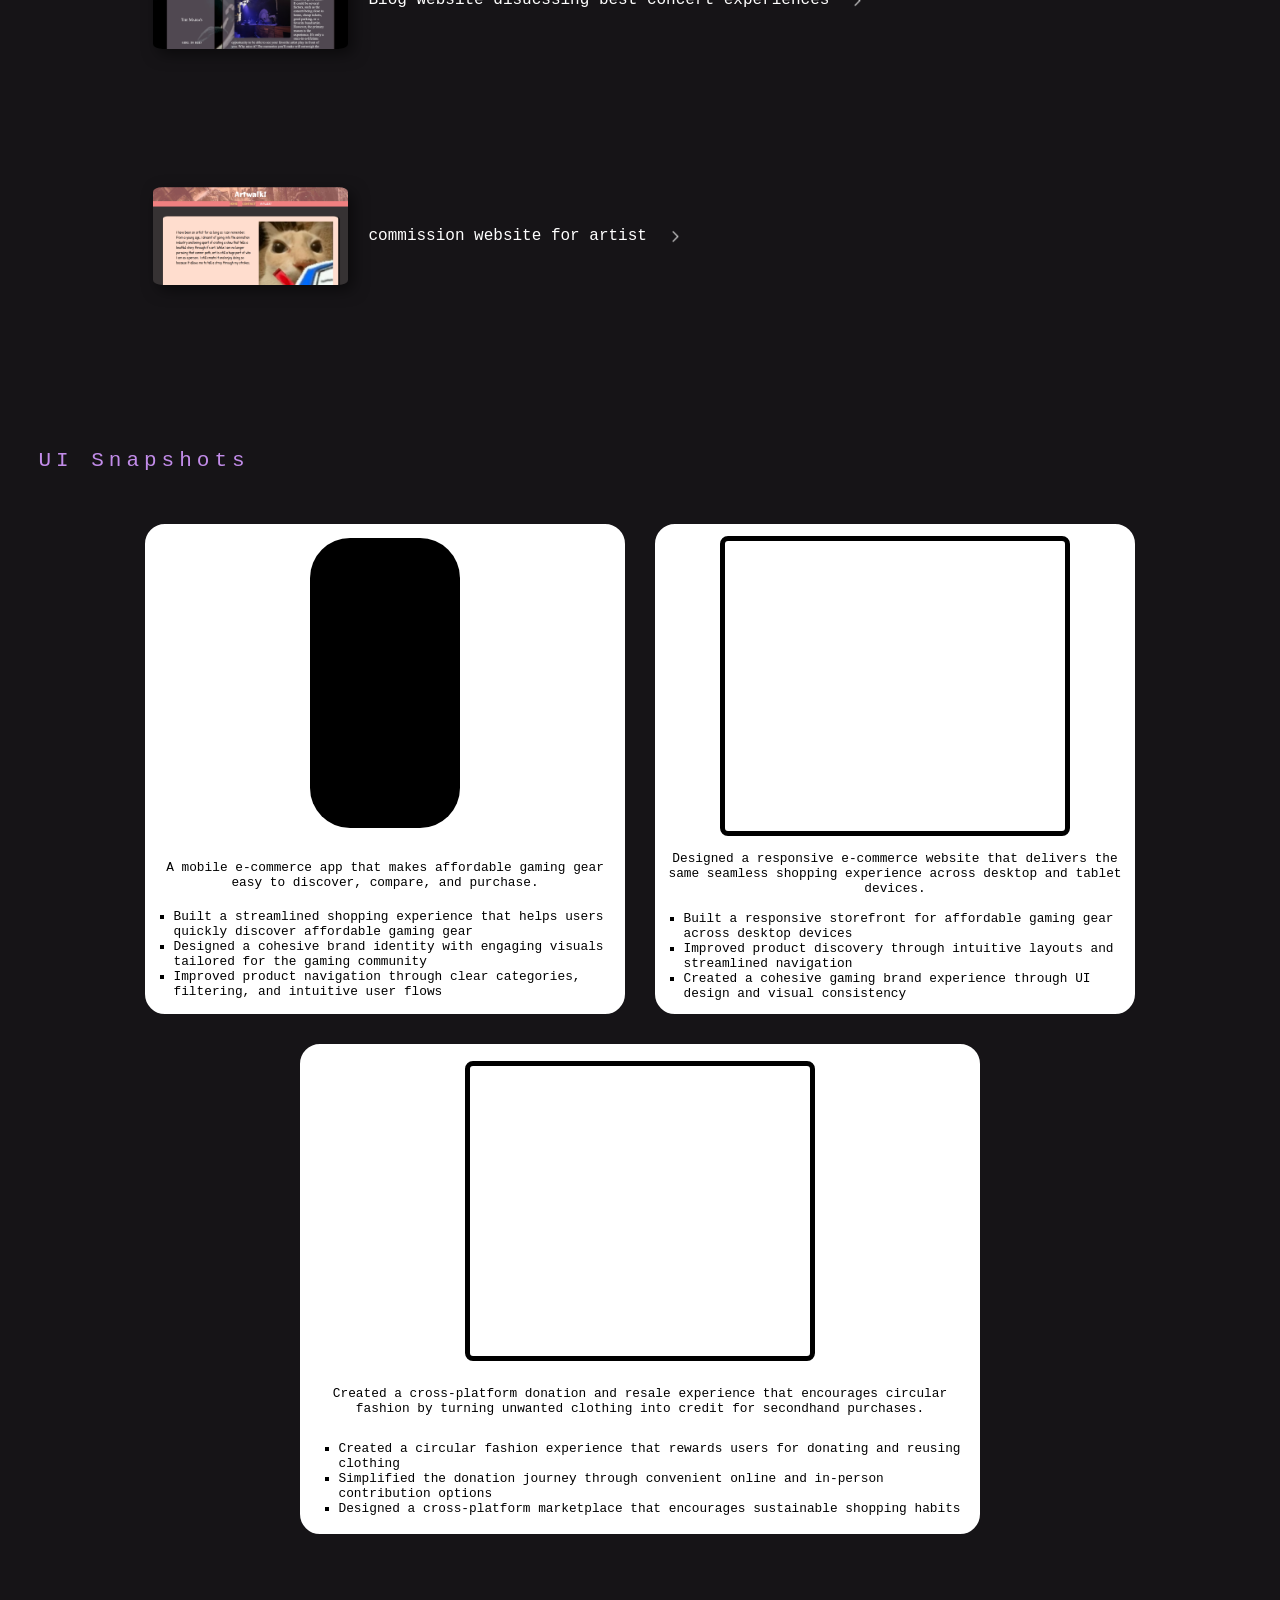
==== commit b5a4af9e: "Add files via upload" ====
--- a/index.html
+++ b/index.html
@@ -28,13 +28,16 @@
 		</ul>
 	</nav>
 </header>
-	<br id="top"><br><br>
+	<br id="top"><br>
+	<div id="main">
 			<img  id="me" src="images/mefr.png" alt="muah">
 	
 <h1 id="name">Hi! My name is <br><span id="shadow">Mavi Reyes</span></h1> <!--Maybe I'll animate my name?-->
+		<br>
 	<h3 id="position">I am a <span class="role">fullstack developer</span> and <span  class="role">UI designer</span> who turns complex web and mobile challenges into intuitive, interactive digital products through rapid wireframing and prototyping.
 
 </h3>
+		</div>
 	<!--<img> of my face, I'll make the photo round-->
 	
 	<br><br><br><br><br>
--- a/stylesheet.css
+++ b/stylesheet.css
@@ -18,6 +18,12 @@
 body{
 	background-color: #161417;
 	font-family:Consolas, "Andale Mono", "Lucida Console", "Lucida Sans Typewriter", Monaco, "Courier New", "monospace";
+}
+#main{
+	margin-top: 3%;
+}
+#top{
+	scroll-margin-top: 100px;
 }
 /*scrollbar*/
 ::-webkit-scrollbar{
@@ -28,11 +34,11 @@
 	background-color:#58558F;
     display: grid;
     grid-template-columns:1fr .7fr;
-	box-shadow: 3px 3px 5px;
+	box-shadow: 3px 3px 3px;
 }
 #logo{
 	color: white;
-	margin: 3% 0 0 3%;
+	margin: 3% 0 0 4%;
 	align-self: flex-start;
 }
 /*star twinkle */
@@ -84,6 +90,7 @@
   	animation-iteration-count: 1;
   	animation-direction: normal;
   	animation-fill-mode: both;
+	flex-direction: column-reverse;
 }
 #shadow{
 	text-shadow: 3px 3px #EA81CD;
@@ -435,7 +442,7 @@
     grid-template-rows: auto auto;
     justify-items: center;
 	align-items: center;
-	overflow:hidden;
+	overflow: visible;
 	 border: 5px solid white;
     border-radius: 20px;
    	width: 100%;
@@ -548,4 +555,5 @@
 	.box:nth-child(3){
 		grid-column: span 1;
 	}
-}
+	
+}
